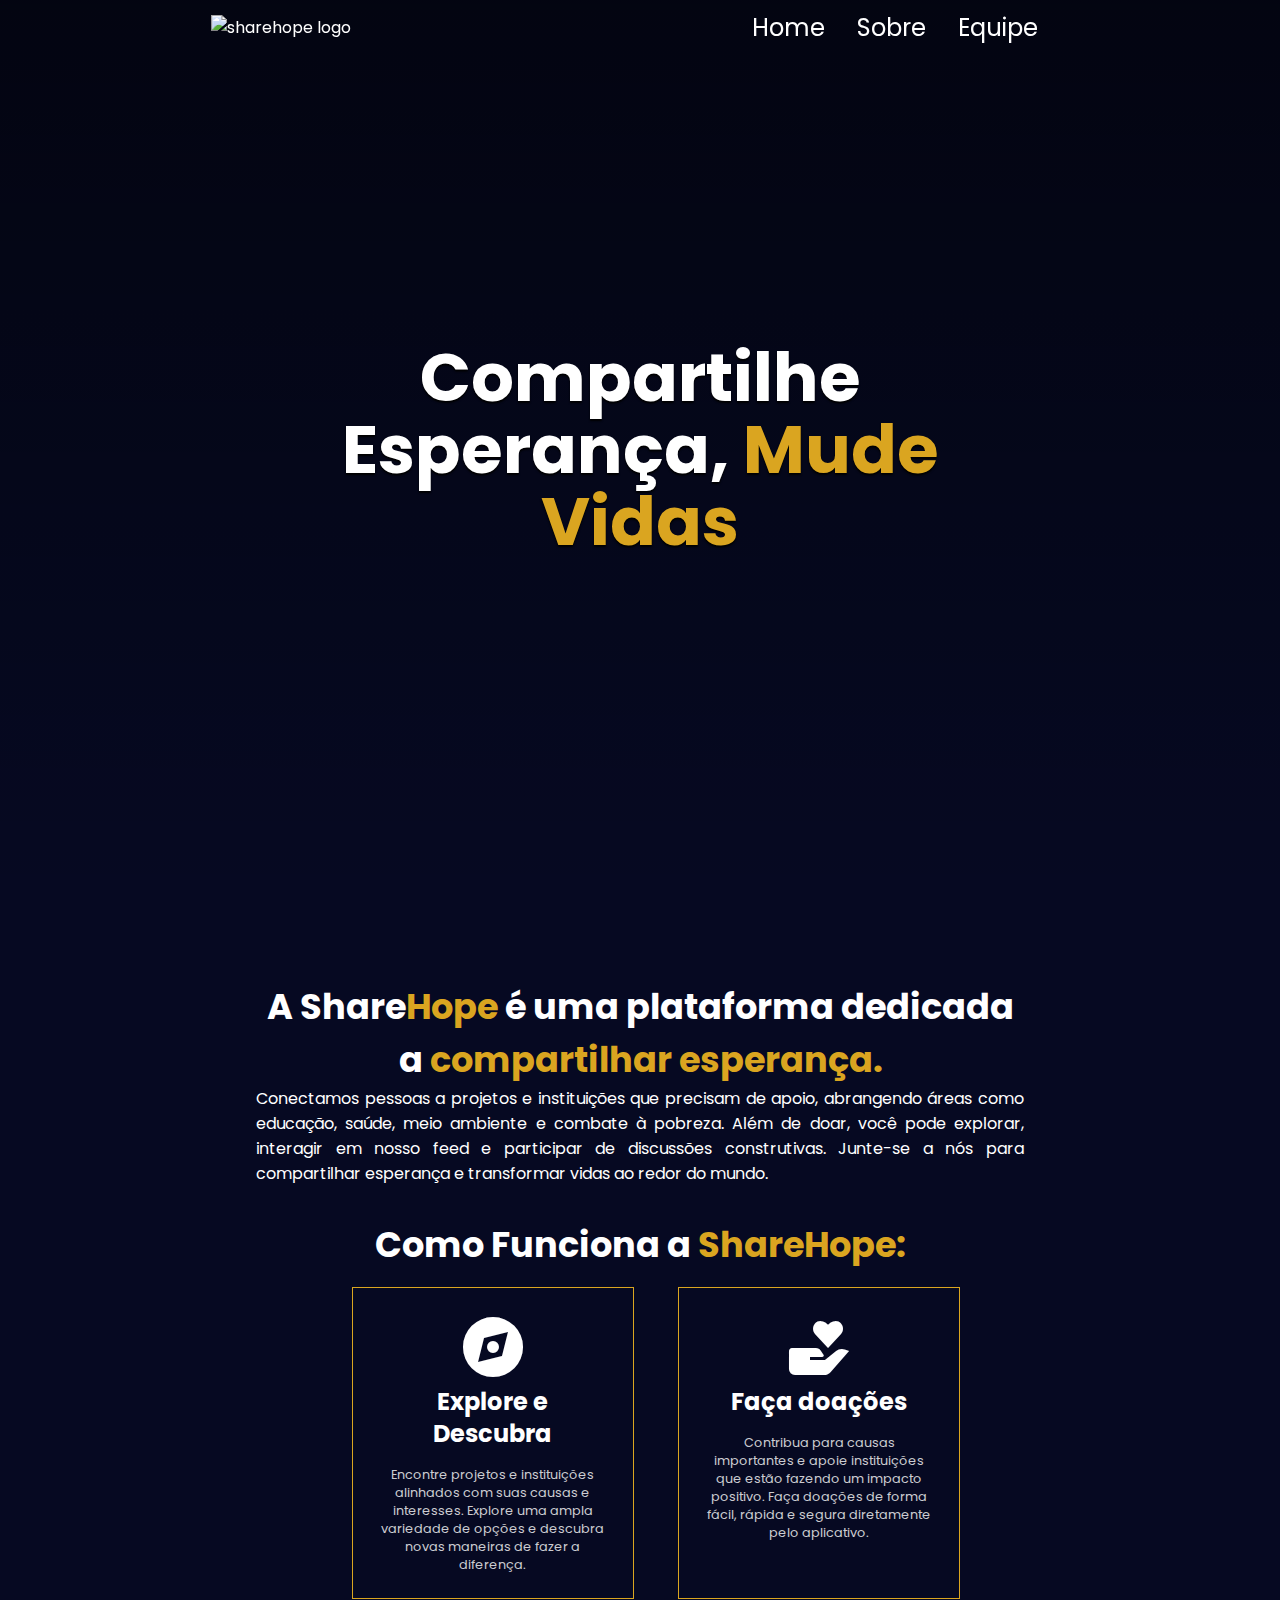
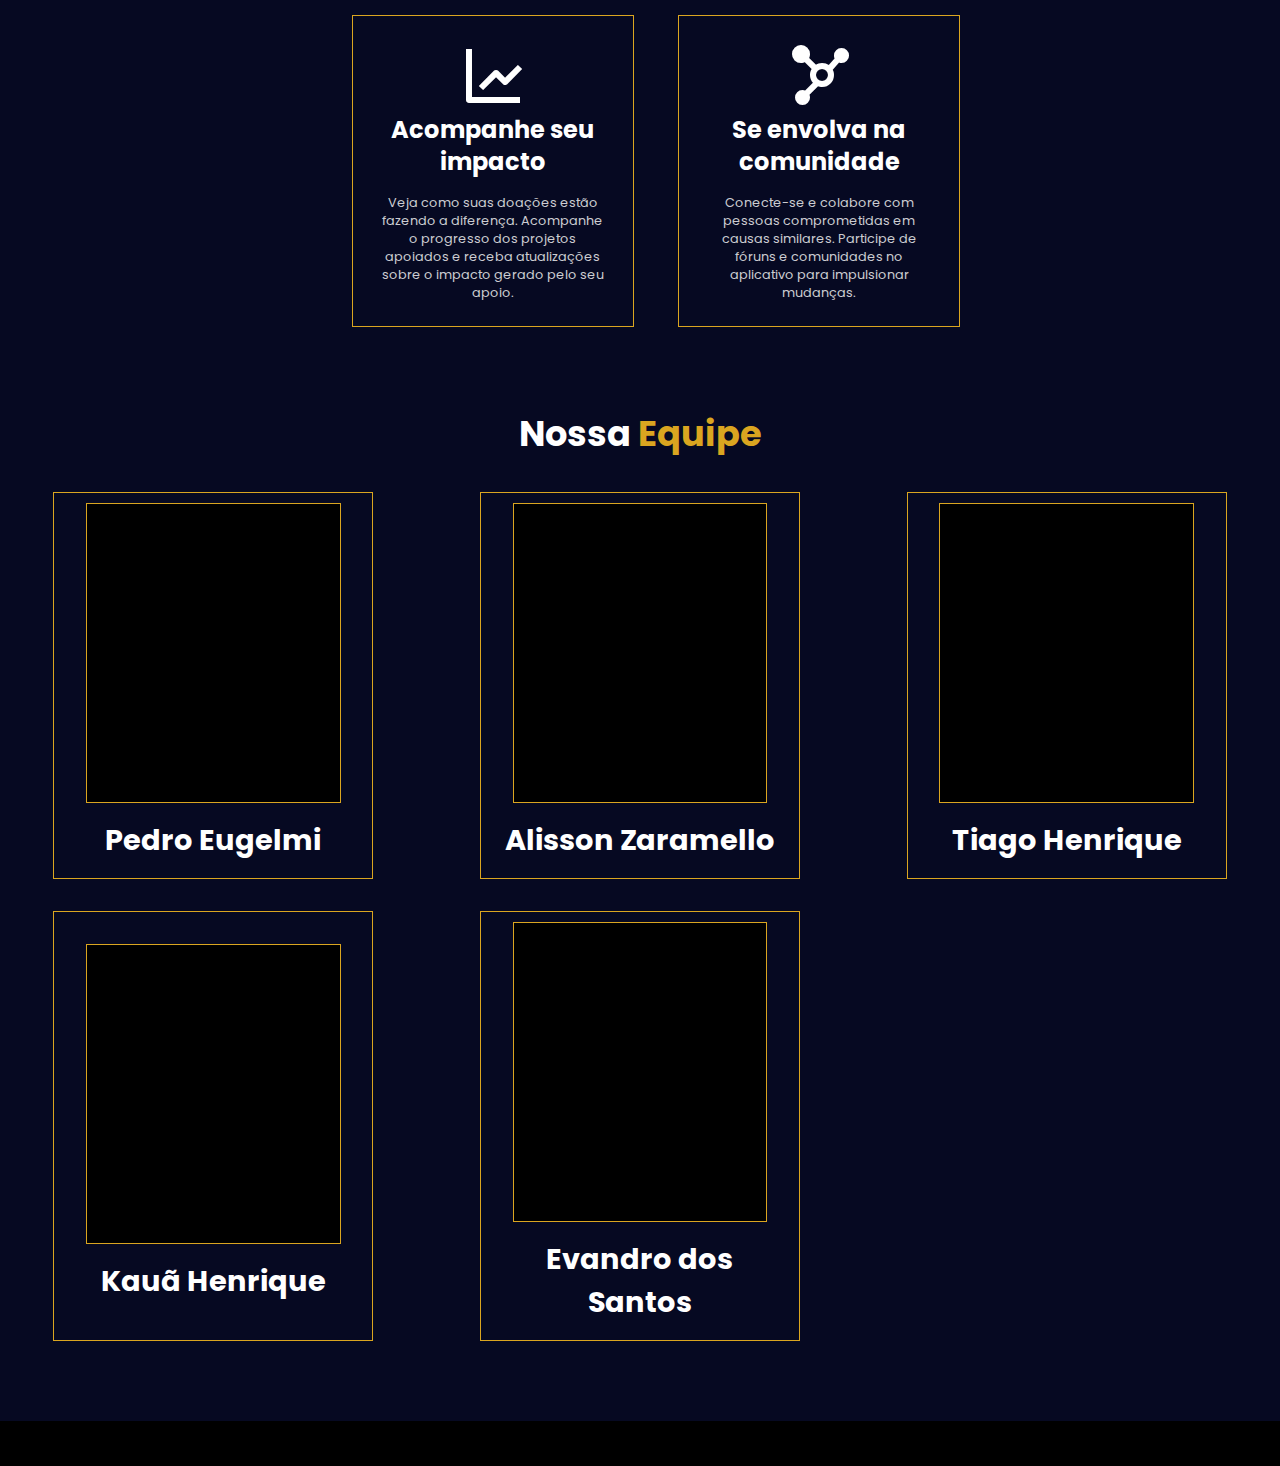
==== index.html @ 3944a2b5 "add" ====
<!DOCTYPE html>
<html lang="pt-br">
<head>
    <meta charset="UTF-8">
    <meta http-equiv="X-UA-Compatible" content="IE=edge">
    <meta name="viewport" content="width=200, initial-scale=1.0">
    <title>ShareHope</title>
    <link rel="shortcut icon" type="image/x-icon" href="https://github.com/Pedro-Eugelmi/Portfolio/blob/master/ShareHope/assets/favicon.png?raw=true">
    <link rel="stylesheet" href="style.css">
    <link href='https://unpkg.com/boxicons@2.1.4/css/boxicons.min.css' rel='stylesheet'>

</head>
<body>


    <header>
        <div class="logo">
            <a href=""><img draggable="false" src="https://github.com/Pedro-Eugelmi/Portfolio/blob/master/ShareHope/assets/sharehopelogo.png?raw=true" alt="sharehope logo"></a>
        </div>

        <nav class="header-menu">
            <i class='bx bx-menu'></i>

            <ul class="nav-ul active" >
                <a href="#home"><li>Home</li></a>
                <a href="#information"><li>Sobre</li></a>
                <a href="#team"><li>Equipe</li></a>

            </ul>
        </nav>

    </header>

<section id="home" class="main">    
    <div  class="phrase">
        <h1 >Compartilhe Esperança, <span>Mude Vidas</span></h1>
    </div>    

</section>

   <section id="information">
        <div class="inf-area">
            <h1>A Share<span>Hope</span> é uma plataforma dedicada a <span>compartilhar esperança.</span> </h1>
            <p>Conectamos pessoas a projetos e instituições que precisam de apoio, 
            abrangendo áreas como educação, saúde, meio ambiente e combate à pobreza. Além de doar,
            você pode explorar, interagir em nosso feed e participar de discussões construtivas.
            Junte-se a nós para compartilhar esperança e transformar vidas ao redor do mundo.</p>
        </div>
        <div class="how-it-works">
            <h1>Como Funciona a <span>ShareHope:</span></h1>
            <div class="inf-squares-area">
                <div class="inf-squares-row">

                    <div class="inf-square">
                        <div class="square-icon">
                            <i class='bx bxs-compass'></i>
                        </div>
                        <div class="square-title">
                            <h1>Explore e Descubra</h1>
                        </div>
                        <div class="square-text">
                            <p>Encontre projetos e instituições alinhados com suas causas e interesses. 
                                Explore uma ampla variedade de opções e descubra novas maneiras de fazer a diferença.</p>
                        </div>
                    </div>

                    <div class="inf-square">
                        <div class="square-icon">
                            <i class='bx bxs-donate-heart'></i>
                        </div>
                        <div class="square-title">
                            <h1>Faça doações</h1>
                        </div>
                        <div class="square-text">
                            <p> Contribua para causas importantes e apoie instituições que estão fazendo um impacto positivo.
                                Faça doações de forma fácil, rápida e segura diretamente pelo aplicativo.</p>
                        </div>
                    </div>
                </div>
                <div class="inf-squares-row">
                    <div class="inf-square">
                        <div class="square-icon">
                            <i class='bx bx-line-chart'></i>
                        </div>
                        <div class="square-title">
                            <h1>Acompanhe seu impacto</h1>
                        </div>
                        <div class="square-text">
                            <p> Veja como suas doações estão fazendo a diferença.
                                Acompanhe o progresso dos projetos apoiados e receba atualizações sobre o impacto gerado pelo seu apoio.</p>
                        </div>
                    </div>

                    <div class="inf-square">
                        <div class="square-icon">
                            <i class='bx bxs-network-chart'></i>
                        </div>
                        <div class="square-title">
                            <h1>Se envolva na comunidade</h1>
                        </div>
                        <div class="square-text">
                            <p>Conecte-se e colabore com pessoas comprometidas em causas similares. Participe de fóruns e comunidades no aplicativo para impulsionar mudanças.</p>
                        </div>
                    </div>
                
                </div>
            </div>
        </div>
    
      
   </section>
   <section id="team">
        <h1>Nossa <Span>Equipe</Span></h1>
    <div class="team-area">


        <div  class="team-photo">
            <div style="background-image: url('https://scontent.faru4-2.fna.fbcdn.net/v/t39.30808-6/343989167_273974454973527_6392923482947235936_n.jpg?stp=dst-jpg_p526x296&_nc_cat=111&ccb=1-7&_nc_sid=8bfeb9&_nc_eui2=AeF7LPvsQDqonxRhh2tiKi-cFofUCp-hr4AWh9QKn6GvgEZw_MG9BnYNQM74X3VMFNv2vV82n7CF6aj16R9lzPgB&_nc_ohc=oJnA7DVzU_IAX-vveLS&_nc_ht=scontent.faru4-2.fna&oh=00_AfAMswqO2Mu_xMufEmdsSMqkuegVuXz6EjYjNXlbIvKIng&oe=64624085')" class="team-img">
               
            </div>
            <div class="team-name">
                <h1>Pedro Eugelmi</h1>
            </div>
        </div>
    

    
            <div class="team-photo">
                <div style="background-image: url('assets/alisson.jpg');" class="team-img">
                
                </div>
                <div class="team-name">
                    <h1>Alisson Zaramello</h1>
                </div>
        </div>
    

        <div class="team-photo">
            <div style="background-image: 
            url('assets/thiago.jpg');"
            class="team-img">
               
            </div>
            <div class="team-name">
                <h1>Tiago Henrique</h1>
            </div>
        </div>

        <div class="team-photo">
            <div style="background-image: url('https://scontent.faru4-1.fna.fbcdn.net/v/t39.30808-6/271760922_1312396159266846_113832455247140474_n.jpg?_nc_cat=106&ccb=1-7&_nc_sid=174925&_nc_eui2=AeFeEOuAObmJCWkozcFdoQrroZ4vYocsK9mhni9ihywr2VD_wDFTUKLHOoCRdith0pGaWMtq3JXtCQHKN5QW7vqI&_nc_ohc=cK5P94XKBGsAX8gU34N&_nc_ht=scontent.faru4-1.fna&oh=00_AfC2EPrkwpMY4TwDpCIsVYQy6JXR8LshvmHP879jTUNwbw&oe=646319E0');" class="team-img">
               
            </div>
            <div class="team-name">
                <h1>Kauã Henrique</h1>
            </div>
        </div>

        
        <div class="team-photo">
            <div style="background-image: url('assets/evandro.jpg');" class="team-img">
               
            </div>
            <div class="team-name">
                <h1>Evandro dos Santos</h1>
            </div>
        </div>
    </div>
    
   </section>
<footer>
    <div class="iflogo">
        <img src="assets/logoIF.png" alt="">
    </div>
</footer>
<script src="https://unpkg.com/scrollreveal"></script>
<script src="script.js"></script>
</body>
</html>
---- style.css ----
@import url('https://fonts.googleapis.com/css2?family=Poppins:ital,wght@0,100;0,200;0,300;0,400;0,500;0,600;0,700;0,800;0,900;1,100;1,200;1,300;1,400;1,500;1,600;1,700;1,800;1,900&display=swap');

:root 
{ --bg-color:#060922; 
  --main-color:goldenrod;
  --scd-text:#ccccd1; }
*{ 
  padding: 0; margin: 0;
  box-sizing: border-box;
  font-size: 100%;
  font-family: 'Poppins', sans-serif;
  text-align: center;}
body
{ 
  background-color: var(--bg-color);
  color: white;;}
header 
{ position: fixed;
  top:0;
  left: 0;
  width: 100%;
  padding: 10px;
  display: flex;
  flex-direction: row;
  justify-content: space-around;
  align-items: center;
  z-index: 9999;
  transition:all ease  0.5s;}
h1
{ font-size: 2.2rem;} 
p
{ font-size: 1.2rem;}
span
{ color: var(--main-color);}
section 
{ width: 100%;
  min-height: 100vh;
  margin-bottom: 5rem;
}
.logo img 
{ width: auto; height: 50px;
}
.nav-ul
{ display: flex;
  flex-direction: row;
  list-style: none;
  font-size: 1.5rem;}
.nav-ul li 
{ margin-right: 2rem;}
.header-menu i 
{color: white;
font-size: 5rem;
display: none;}
.selected 
{ color: var(--main-color);}
a 
{ text-decoration: none;
  color:white ;
  transition: ease 0.4s;}
a:hover 
{ color: var(--main-color);}
.main {
    width: 100%;
    height: 100vh;
    background-image: linear-gradient(to bottom, rgba(0, 0, 0, 0.5), rgba(0, 0, 0, 0)), url('https://assets.weforum.org/article/image/responsive_big_webp_iqYYt3r3cWhAyQbGAtCT7h6LBbZ-p8dXgCOrIkdLzvg.webp');
    background-repeat: no-repeat;
    background-size: cover;
    background-position: center;
    border: 5px solid transparent;  
    background-origin: border-box; 
  }
.phrase 
{ height: 100%; width: 100%;
  display: flex;
  justify-content: center; align-items: center;
  color: white;
  padding: 20%;
  text-align: center;
  text-shadow: 0px 2px 2px #000;}
.phrase h1
{ font-size: 4.2rem;
  line-height: 4.5rem;}
#information
{ display: flex;
  flex-direction: column;
  margin-top: 4rem;
}
.inf-area 
{ padding-right: 20%;
  padding-left: 20%;
  margin-bottom: 2rem;
  display: flex;
  text-align: center;
  align-items: center;
  justify-content: center;
  flex-direction: column;
}
.inf-area h1 
{text-align:center;}
.inf-area p 
{ font-size: 1rem;
  text-align: justify;}

.inf-squares-area 
{display: grid;
  align-items: center;
  justify-content: center;
  flex-direction: column;}

.inf-squares-row
{ gap: 2%;
  display: flex;
  flex-direction: row;}
.inf-square 
{ border: var(--main-color)solid 1px;
  cursor: pointer;
  transition: ease 1s;
  padding: 1.5rem;
  min-height: 18rem;
  width: 18rem;
  margin-left: 2rem;
  margin-top: 1rem;}
  .inf-square i 
  { font-size: 4.5rem;}
.inf-square:hover
{ background-color: var(--main-color);}
.inf-square h1
{font-size: 1.5rem;}
.inf-square p 
{ font-size: 0.8rem;
  color: var(--scd-text);
  margin-top: 1rem;}
.inf-square h1
  { line-height: 2rem;}
.how-it-works h1 
{text-align: center;}
.team-area
{display: grid;
grid-template-columns: repeat(3, 1fr);
justify-items: center}
.team-photo 
{ border: solid 1px var(--main-color);
  width: 20rem;
  display: flex;
  flex-direction: column;
  align-items: center;
  justify-content: center;
  margin-top: 2rem;}
.team-img 
{ width: 80%; height: 300px;
  background-color: black;
  margin-top: 10px;
  background-image: url('[data-uri]');
  background-size: cover;
  border: goldenrod 1px solid;}
.team-name h1
{ font-size: 1.8rem;
  padding: 1rem;}

footer{
  background-color: black;
  padding: 10px;}
footer img 
{ height: 50px; width: auto;}

@Media(max-width: 1200px)
{ .inf-squares-area 
  { flex-direction: column;
    }
  .team-area{ grid-template-columns: repeat(2, 1fr);}
}
@Media(max-width: 800px)
{ .active{ 
display: none;
}

.header-menu i 
{ display: block;}
}
@media (max-width:700px)
{.team-area
  {flex-direction: column;}
  .team-area{ grid-template-columns: repeat(1, 1fr);}
  .inf-squares-row
  { flex-direction: column;
    margin-top: 0rem; }
  .inf-square{
    margin-top: 1rem;
  }

} 
@Media (max-width:650px)
{.inf-area
  {padding-left: 10%;
  padding-right: 10%;}
.phrase h1
{ font-size: 3rem;
  line-height: 3rem;}
.logo img
{height: 40px; width: auto;}
.header-menu i 
{ font-size: 4rem;}
.nav-ul
{ flex-direction: column;}
}
@Media (max-width:400px){
  .phrase h1
{ font-size: 2.5rem;
}
.inf-area h1 
{ font-size: 1.7rem;}
.inf-area p {
  font-size: 0.8rem;
  text-align: justify;
}
.nav-ul
{ flex-direction: column;
}
}
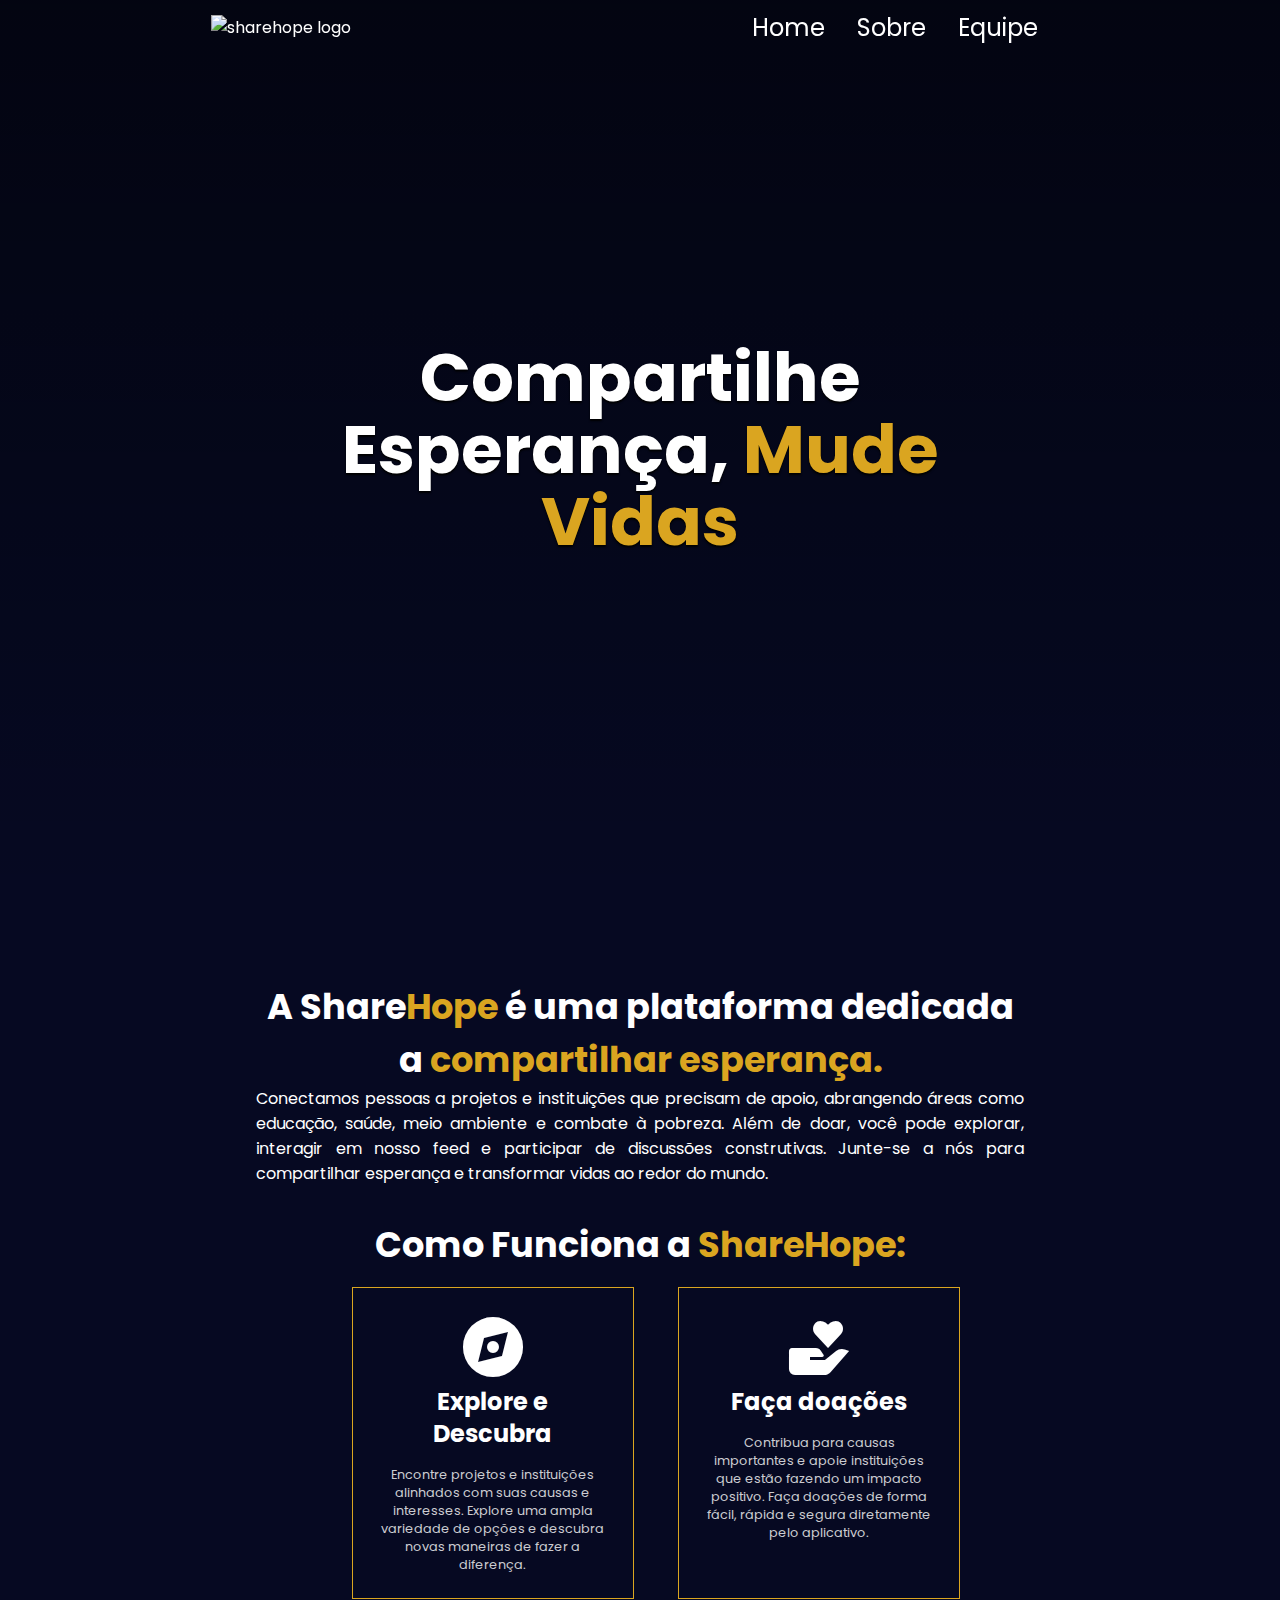
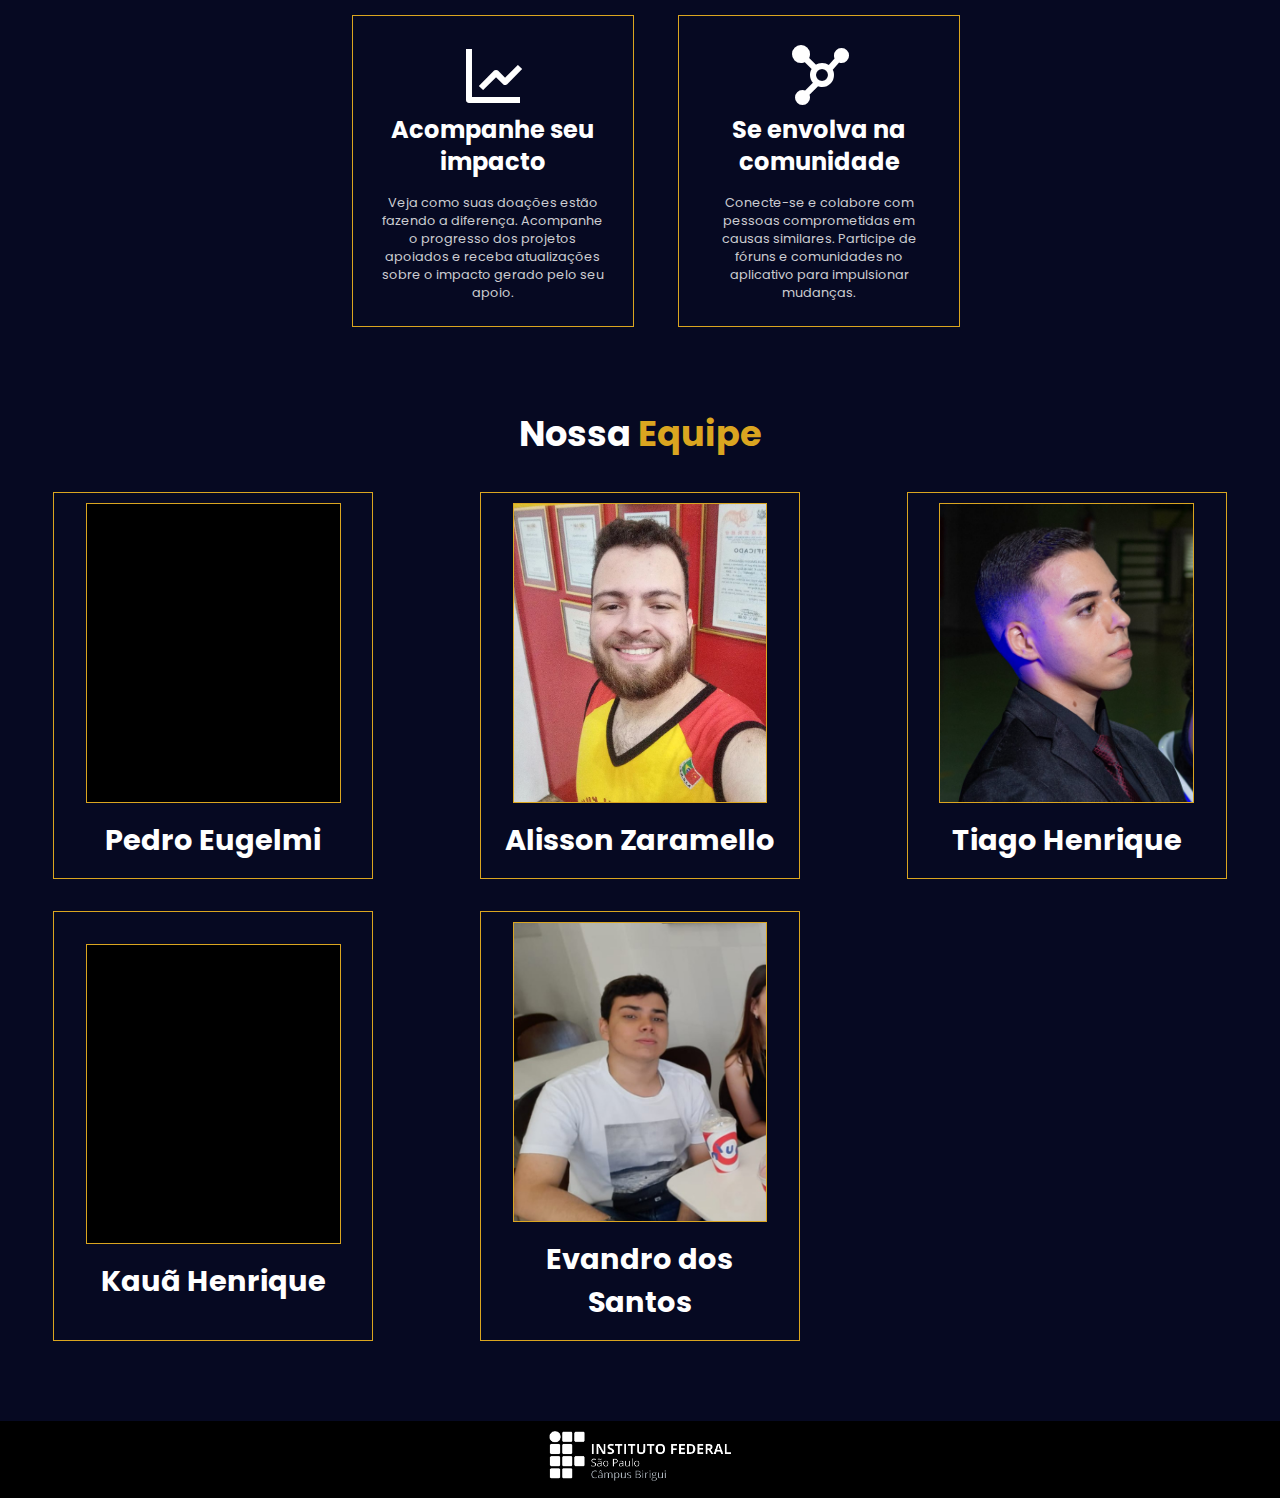
==== commit 24b9d67f: "toques finais" ====
--- a/index.html
+++ b/index.html
@@ -126,7 +126,7 @@
 
     
             <div class="team-photo">
-                <div style="background-image: url('assets/alisson.jpg');" class="team-img">
+                <div style="background-image: url('assets/alisson.png');" class="team-img">
                 
                 </div>
                 <div class="team-name">
@@ -137,7 +137,7 @@
 
         <div class="team-photo">
             <div style="background-image: 
-            url('assets/thiago.jpg');"
+            url('assets/tiago.jpg');"
             class="team-img">
                
             </div>
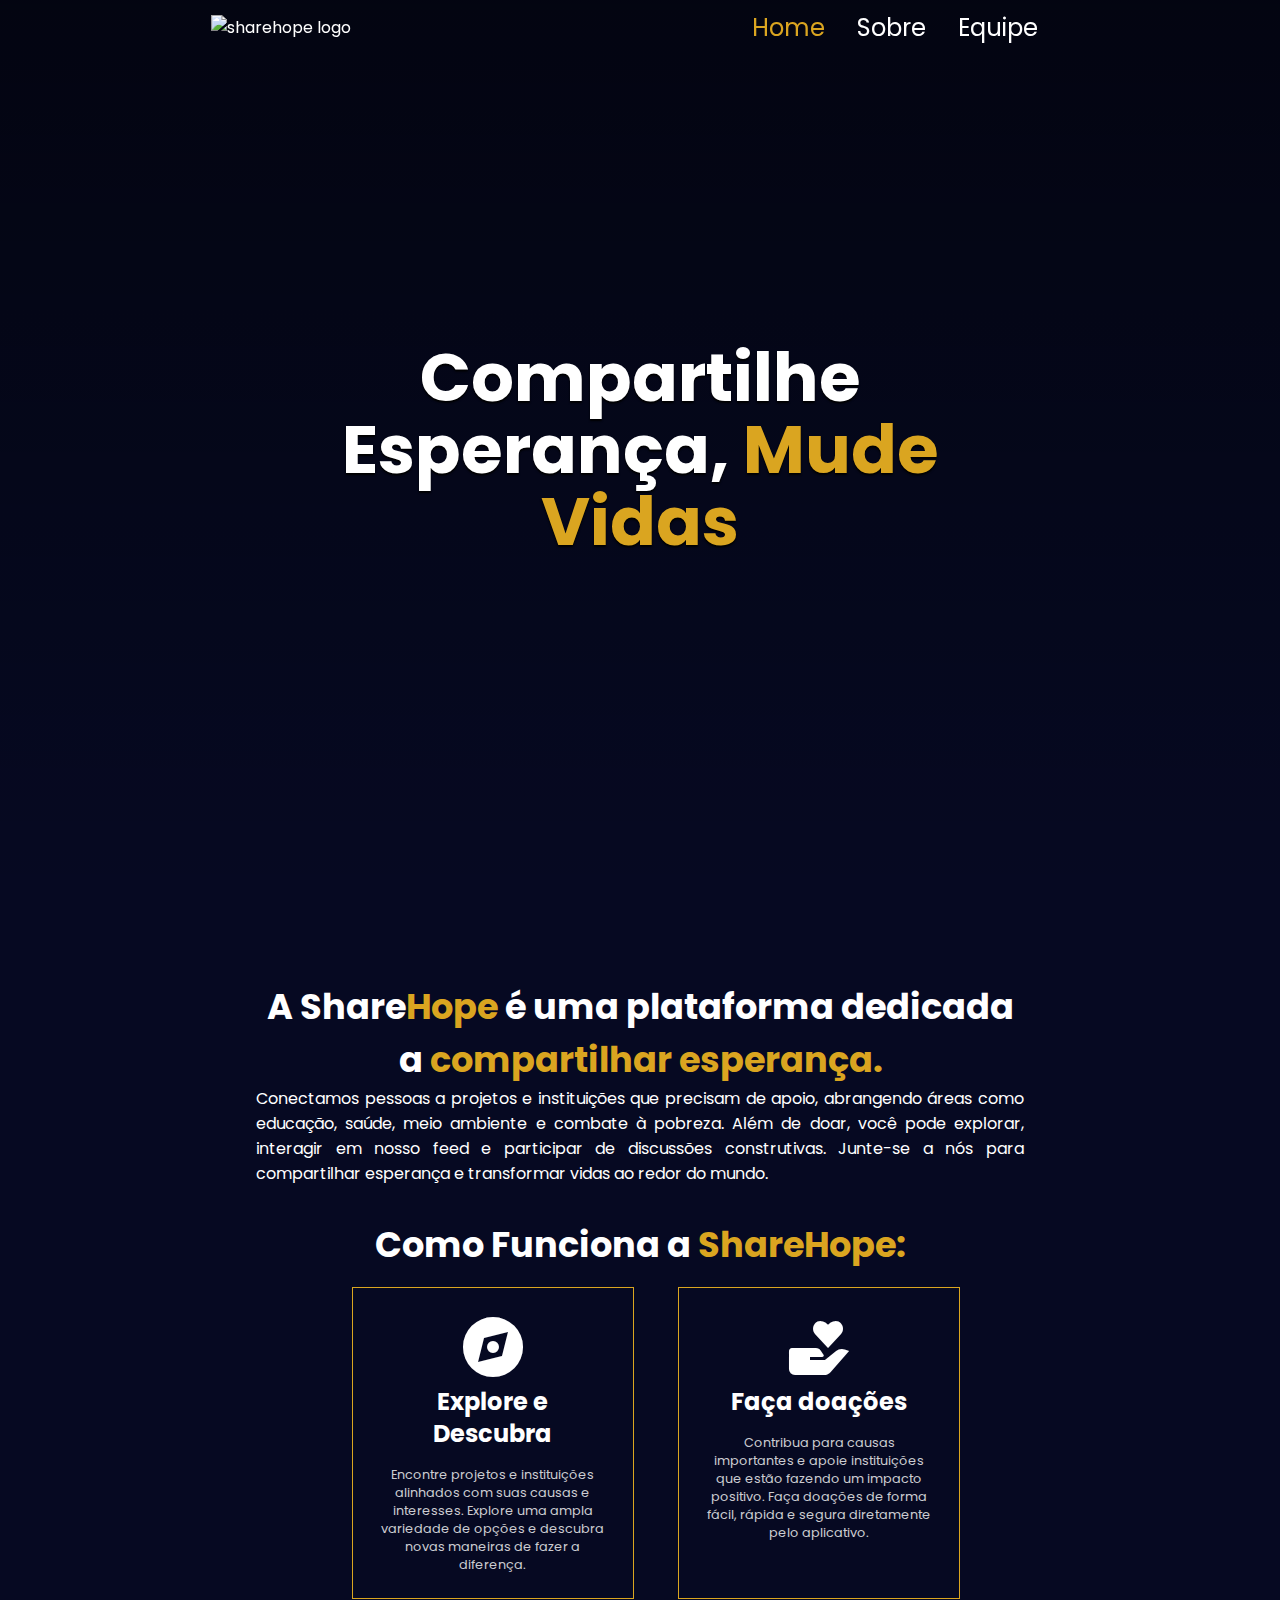
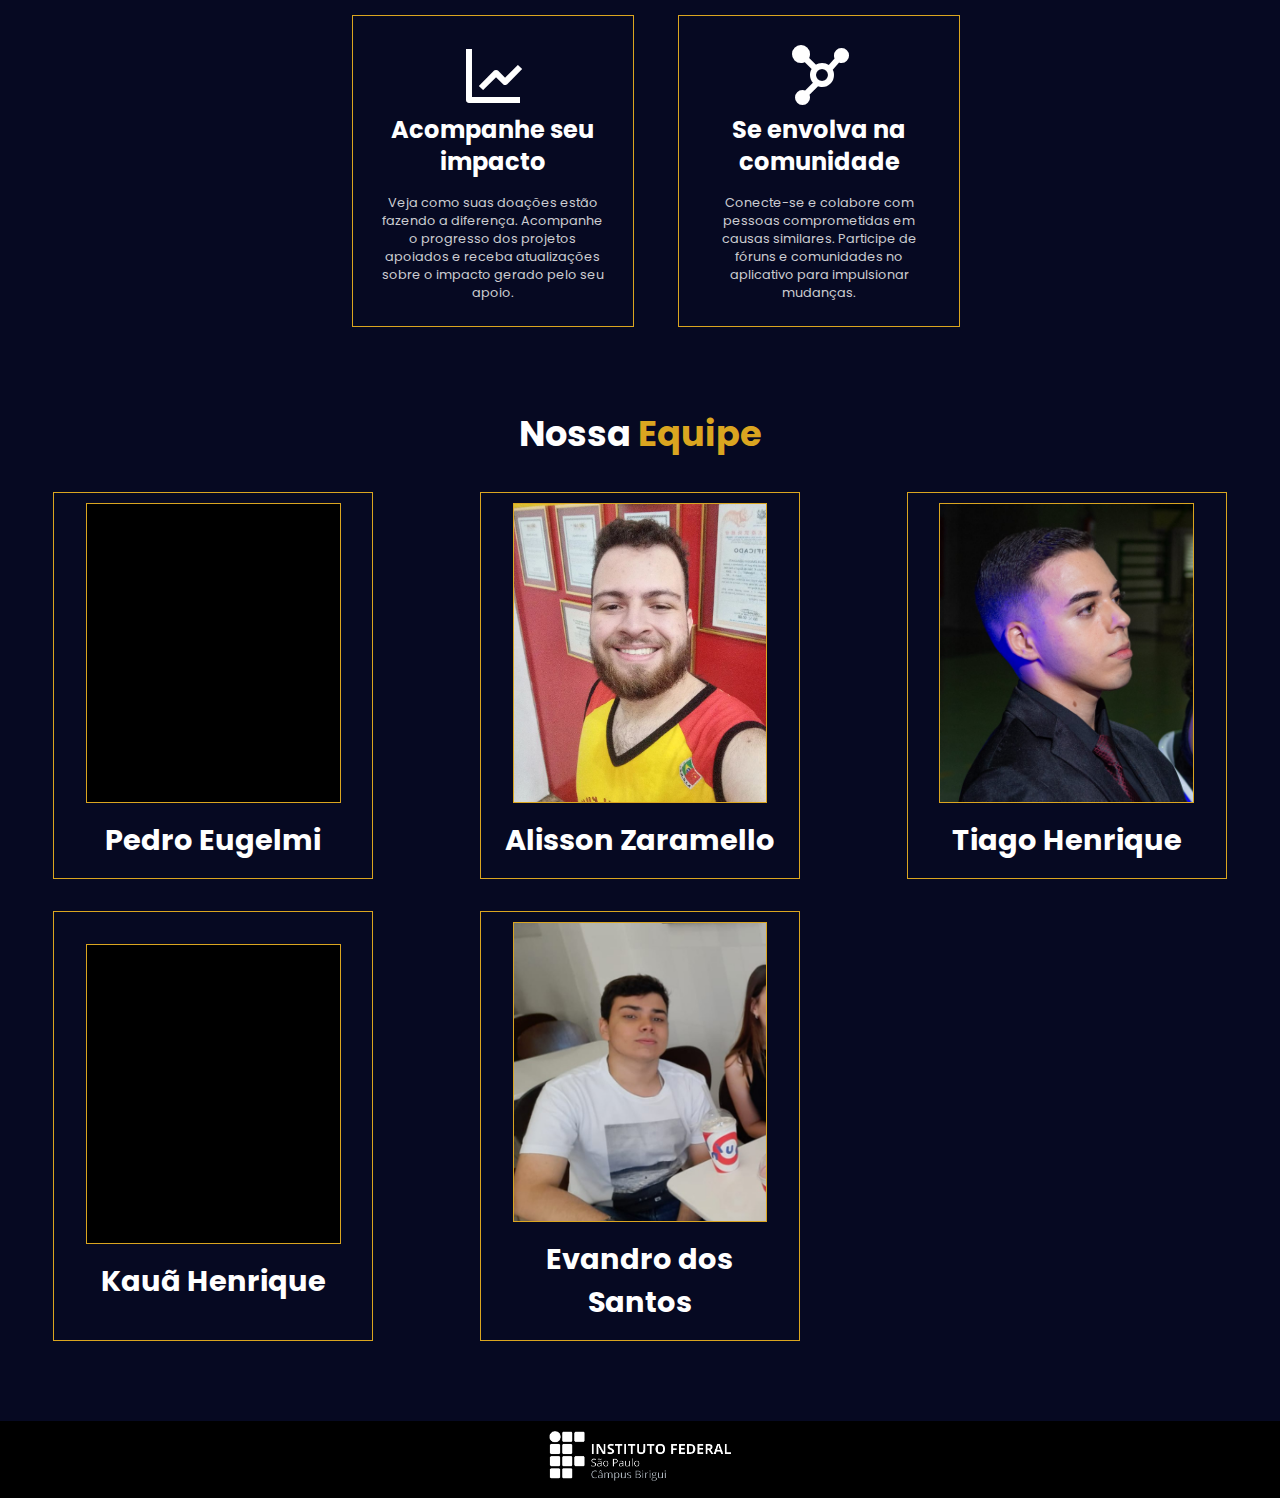
==== commit e9f4f607: "arrumando home" ====
--- a/index.html
+++ b/index.html
@@ -22,7 +22,7 @@
             <i class='bx bx-menu'></i>
 
             <ul class="nav-ul active" >
-                <a href="#home"><li>Home</li></a>
+                <a class="selected" href="#home"><li>Home</li></a>
                 <a href="#information"><li>Sobre</li></a>
                 <a href="#team"><li>Equipe</li></a>
 
